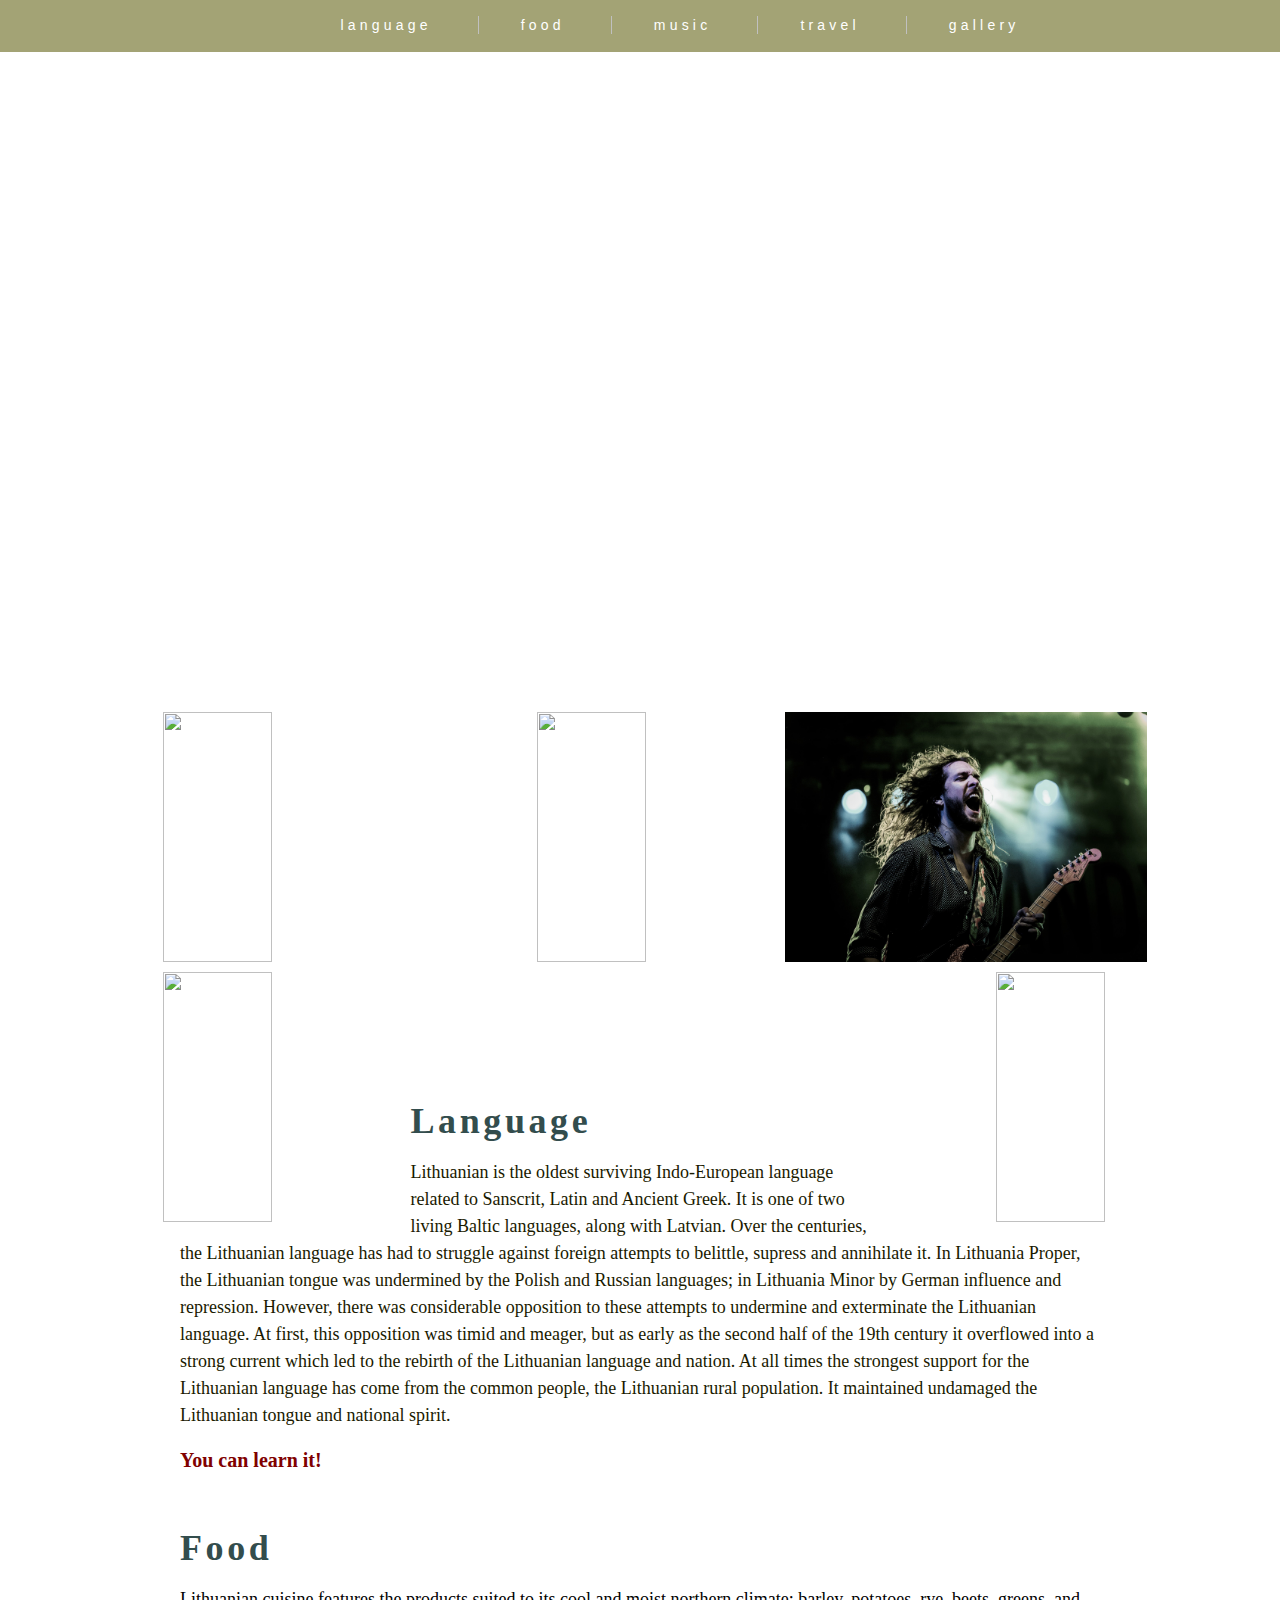
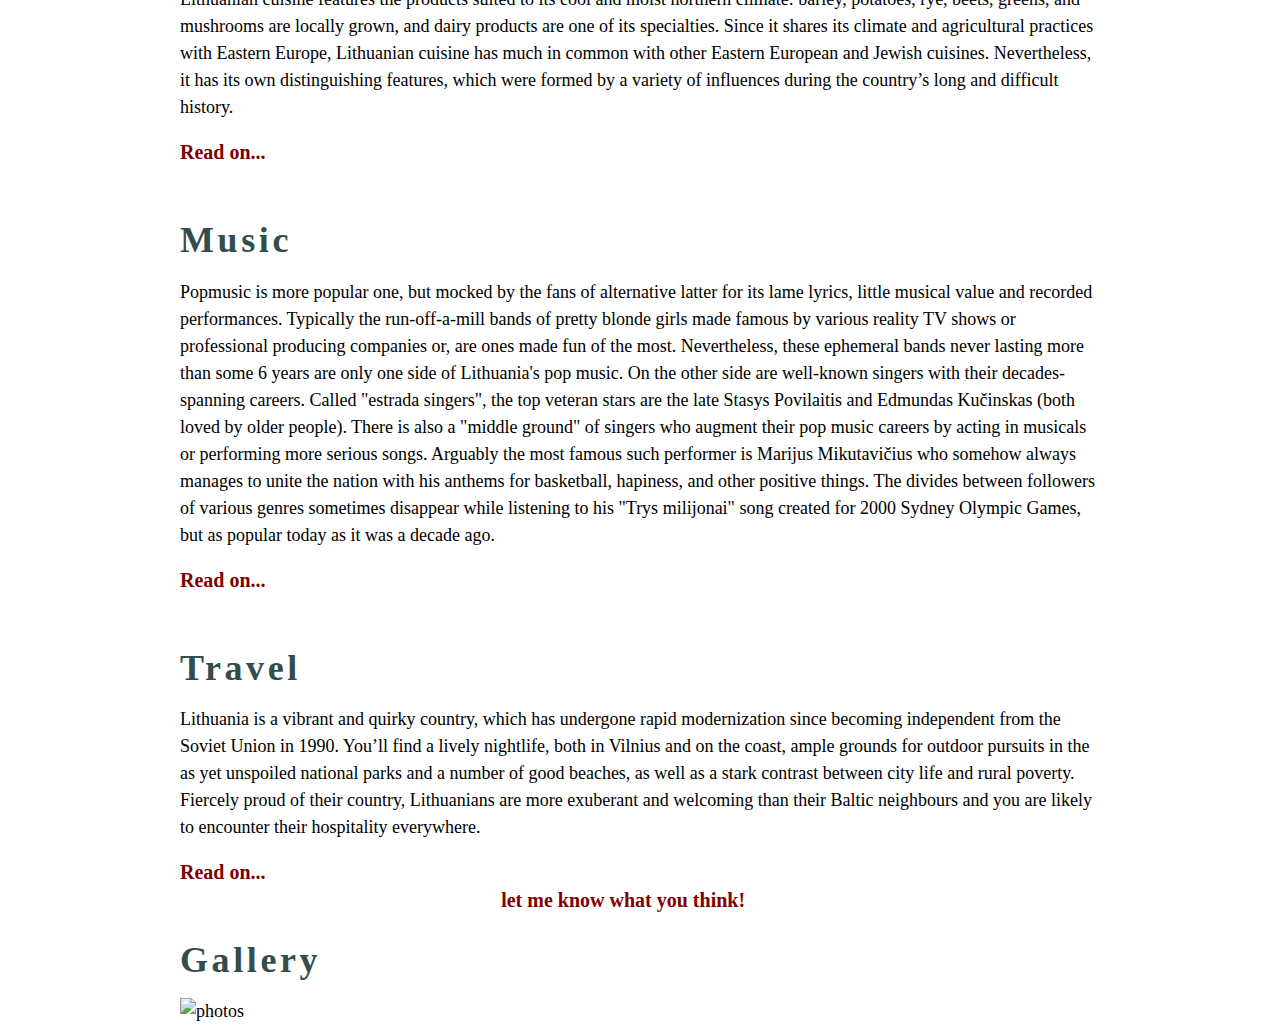
==== unit_3/index.html @ e764b04b "update" ====
<!DOCTYPE html>
<html>
	<head>
		<title>Otli</title>
		<link rel="stylesheet" type="text/css" href="css/style.css">
	</head>
	
		<body>

		<header>
			<div id="nav">
				<div id="nav-wrapper">
					<ul>
						<li><a href="#">language</a></li>
						<li><a href="#">food</a></li>
						<li><a href="#">music</a></li>
						<li><a href="#">travel</a></li>
						<li><a href="#">gallery</a></li>
					</ul>
				</div>
			</div>

			<div id="logo">
			
					<img src="images/otli_logo.png">
			
			</div>
		</header>

	

		<div id="otli">

			<div class="five">
					
					<a href="#"><img src="images/explore.jpg" style="float: left; width: 30%; margin-right: 1%; margin-bottom: 0.5em;" ></a>
					<a href="#"><img src="images/culture.jpg" style="float: left; width: 30%; margin-right: 1%; margin-bottom: 0.5em;" ></a>
					<a href="#"><img src="images/music.jpg" style="float: left; width: 30%; margin-right: 1%; margin-bottom: 0.5em;" ></a>
					<a href="#"><img src="images/travel.jpg" style="float: left; width: 30%; margin-right: 1%; margin-bottom: 0.5em;" ></a>
					<a href="#"><img src="images/gallery.jpg" style="float: right; width: 30%; margin-right: 1%; margin-bottom: 0.5em;" ></a>	
	
			</div>


			<div class="language">
				<h1>Language</h1>
				<p>Lithuanian is the oldest surviving Indo-European language related to Sanscrit, Latin and Ancient Greek. It is one of two living Baltic languages, along with Latvian. Over the centuries, the Lithuanian language has had to struggle against foreign attempts to belittle, supress and annihilate it. In Lithuania Proper, the Lithuanian tongue was undermined by the Polish and Russian languages; in Lithuania Minor by German influence and repression. However, there was considerable opposition to these attempts to undermine and exterminate the Lithuanian language. At first, this opposition was timid and meager, but as early as the second half of the 19th century it overflowed into a strong current which led to the rebirth of the Lithuanian language and nation.
				At all times the strongest support for the Lithuanian language has come from the common people, the Lithuanian rural population. It maintained undamaged the Lithuanian tongue and national spirit. 
				</p>
					<div class="link">
						<a href="#"> You can learn it!</a>

					</div>
			</div>

			<div class="food">
				<h1>Food</h1>
				<p>Lithuanian cuisine features the products suited to its cool and moist northern climate: barley, potatoes, rye, beets, greens, and mushrooms are locally grown, and dairy products are one of its specialties. Since it shares its climate and agricultural practices with Eastern Europe, Lithuanian cuisine has much in common with other Eastern European and Jewish cuisines. Nevertheless, it has its own distinguishing features, which were formed by a variety of influences during the country’s long and difficult history.
				</p>
				<div class="link">
						<a href="#"> Read on...</a>
					</div>
			</div>

			<div class="music">
				<h1>Music</h1>
				<p>Popmusic is more popular one, but mocked by the fans of alternative latter for its lame lyrics, little musical value and recorded performances. Typically the run-off-a-mill bands of pretty blonde girls made famous by various reality TV shows or professional producing companies or, are ones made fun of the most.

				Nevertheless, these ephemeral bands never lasting more than some 6 years are only one side of Lithuania's pop music. On the other side are well-known singers with their decades-spanning careers. Called "estrada singers", the top veteran stars are the late Stasys Povilaitis and Edmundas Kučinskas (both loved by older people).

				There is also a "middle ground" of singers who augment their pop music careers by acting in musicals or performing more serious songs. Arguably the most famous such performer is Marijus Mikutavičius who somehow always manages to unite the nation with his anthems for basketball, hapiness, and other positive things. The divides between followers of various genres sometimes disappear while listening to his "Trys milijonai" song created for 2000 Sydney Olympic Games, but as popular today as it was a decade ago.</p>
				<div class="link">
						<a href="#"> Read on...</a>
					</div>
			</div>

			<div class="travel">
				<h1>Travel</h1>
				<p>Lithuania is a vibrant and quirky country, which has undergone rapid modernization since becoming independent from the Soviet Union in 1990. You’ll find a lively nightlife, both in Vilnius and on the coast, ample grounds for outdoor pursuits in the as yet unspoiled national parks and a number of good beaches, as well as a stark contrast between city life and rural poverty. Fiercely proud of their country, Lithuanians are more exuberant and welcoming than their Baltic neighbours and you are likely to encounter their hospitality everywhere.</p>
				<div class="link">
						<a href="#"> Read on...</a>
					</div>
			</div>

			<div class="gallery">

				<h1>Gallery</h1>

				<img src="images/gallery.jpg" alt="photos">
				<!-- Add the image grid here -->
			</div>

			<div class="footnote">

				<a href="#"> let me know what you think!</a>

			</div>
		</div>

	</body>

</html>
---- unit_3/css/style.css ----
@import url('https://fonts.googleapis.com/css?family=Kaushan+Script');
@import url('https://fonts.googleapis.com/css?family=Source+Sans+Pro');
@import url('https://fonts.googleapis.com/css?family=Roboto|Source+Sans+Pro');

body {
	margin:0;
	padding:0;
	
}

header {
	background-size: cover;
	background-image:url("../images/forest.jpeg");
}

#logo {
    display: block;
    margin-left: 300px;
    margin-right: auto;
    padding-top: 180px;

}	

#nav {
	background-color: #a3a375;
	position: fixed;
	width:100%;
	top:0px;
}

#nav-wrapper {
	width: 1200px;
	margin: 0 auto;
	position:relative;	
}

#nav ul {
	background-color: #a3a375;
	height:20px;
	width:100%;
	list-style: none;
	text-align: center;
}

#nav ul li{
	padding-right: 42px;
	padding-left: 42px;
	background-repeat:no-repeat;
	display:inline-block;
}

li+li { 
	border-left: 1px solid #334d00; 
	border-color: #c0c0c0;
}

#nav ul li a {
	font-family: arial, sans-serif;
	letter-spacing: 0.3em;
	text-decoration:none;
	color:#ffffff;
	font-size: 14px;
	text-align: center;
	font-weight: normal;
	display:inline;
	text-transform: lowercase;
}

#otli{
	color: #000000;
	line-height: 1.5em;
	font-family: 'Kurale', serif;
	font-size: 18px;	
}

.five {
	text-decoration: none;
	position: relative;
	padding: 2em;
	
	
}

.five img {
	width: 20px;
	height: 250px;
}

.language{
	background-color: #ffffff;
	color:#1a1a00;
	margin-top: 20em;
	margin-right: 10em;
	margin-left: 10em;
}

.language img-circle {
	border-radius: 50%;
	margin: 0 auto;
	height: 200px;
	width: 650px;
}

.food {
	background-color: #ffffff;
	margin-top: 2em;
	padding: 0px;
	margin-top: 2em;
	float: left;
	margin-right: 10em;
	margin-left: 10em;
	
}
.img-food {
	height: 190px;
	width: 190px;
	border-radius: 60%;
	float: right;
	
}

.music {
	background-color: #ffffff;
	margin-top: 2em;
	padding: 0px;
	margin-top: 2em;
	float: left;
	margin-right: 10em;
	margin-left: 10em;
}	
.music img {
	border-radius: 50%;
	margin: 0 auto;
	height: 140px;
	width: 160px;

}

.travel {
	background-color: #ffffff;
	margin-top: 2em;
	padding: 0px;
	margin-top: 2em;
	float: left;
	margin-right: 10em;
	margin-left: 10em;
}	
.travel img { 

	border-radius: 50%;
	margin: 0 auto;
	height: 320px;
	width: 350px;

}

.gallery {
	background-color: #ffffff;
	margin-top: 2em;
	padding: 0px;
	margin-top: 2em;
	float: left;
	margin-right: 10em;
	margin-left: 10em;
}

.gallery img {
	margin: 0 auto;
	width: 800px;
}

a:link {
	font-family: 'Norican', cursive;
	font-size: 20px;
	text-decoration: none;
	color: #800000;
	text-align: center;
	font-weight: bold;
	font-style: normal;
}

.footnote {
	text-decoration: none;
	font-family: Arial, Helvetica, sans-serif;
	color: #1a1a00;
	float: bottom;
	font-weight: bold;
	margin-right: 10em;
	margin-left: 10em;
}
h1 {
	font-family:'Abril Fatface', serif;
	letter-spacing: 0.1em;
	color: #334d4d;

}
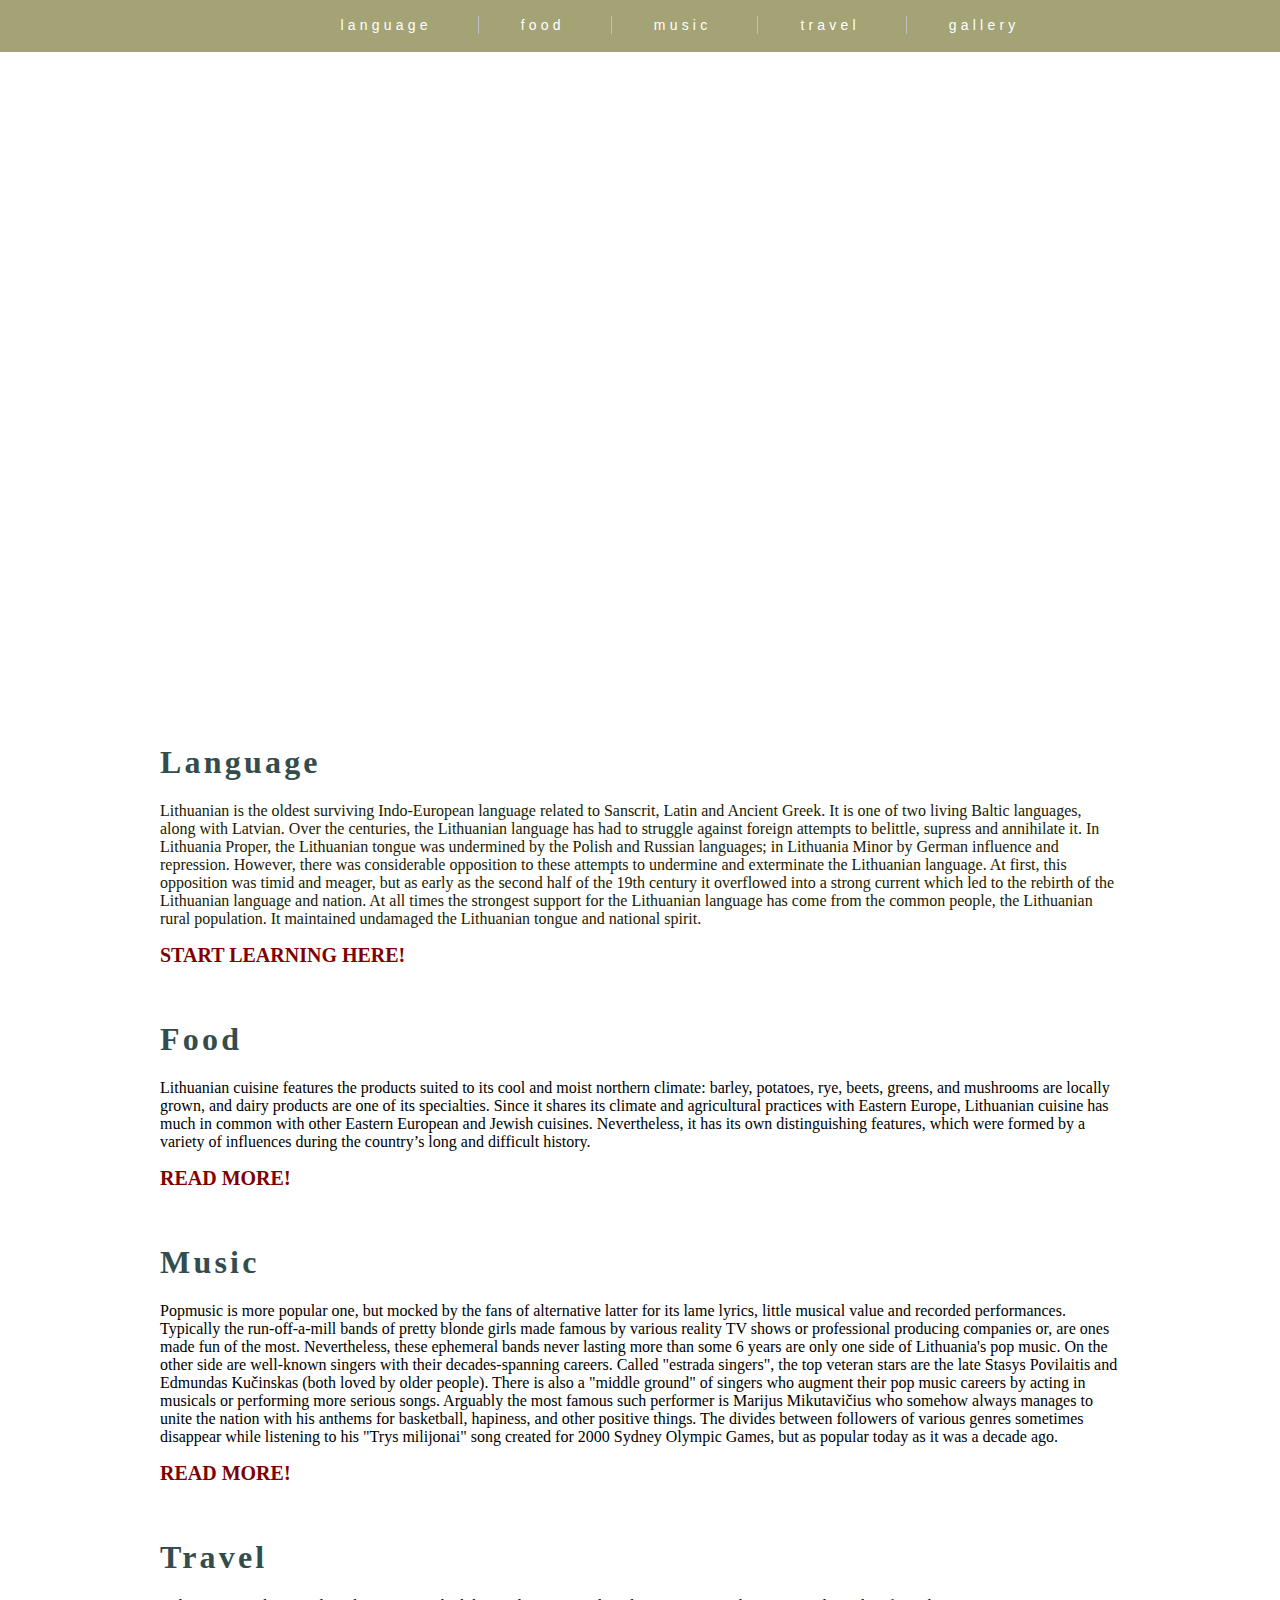
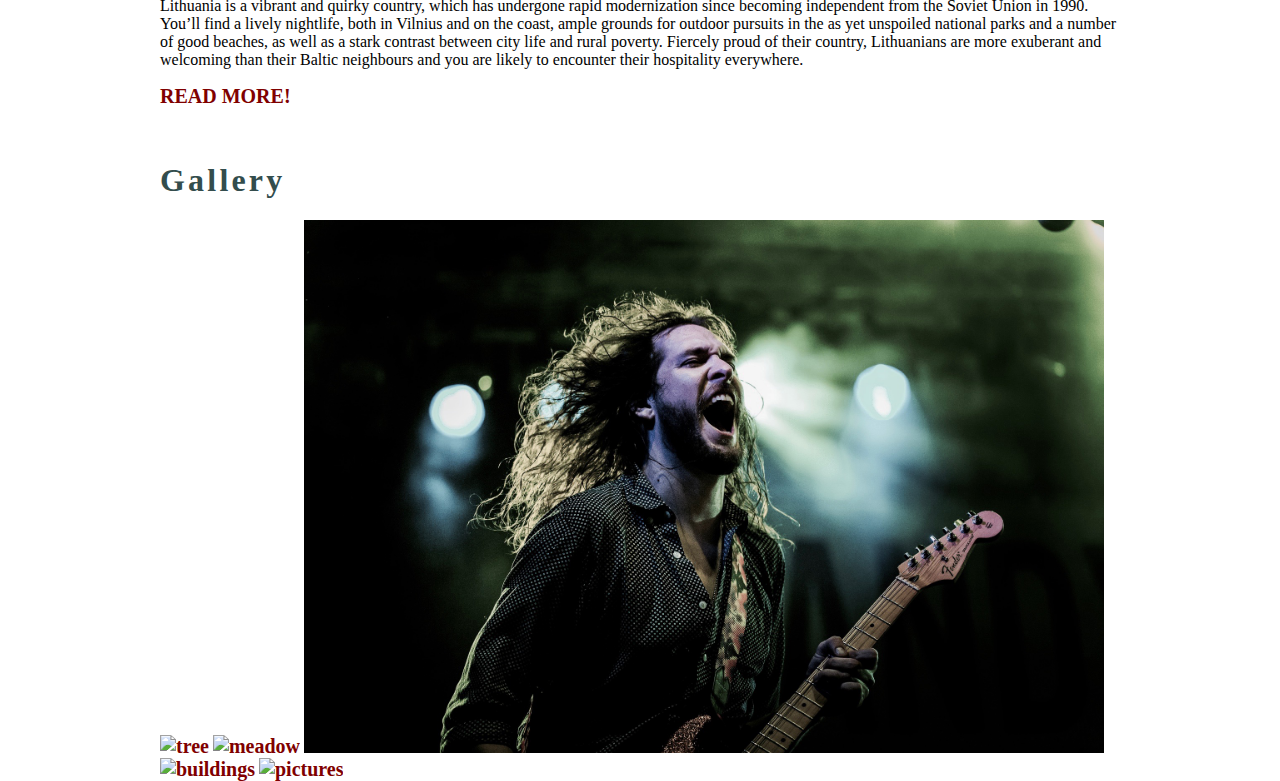
==== commit 02eca40d: "Update index.html" ====
--- a/unit_3/index.html
+++ b/unit_3/index.html
@@ -22,34 +22,22 @@
 
 			<div id="logo">
 			
-					<img src="images/otli_logo.png">
+					<img src="images/logo.png" height="240" width="430">
 			
 			</div>
 		</header>
 
 	
 
-		<div id="otli">
-
-			<div class="five">
-					
-					<a href="#"><img src="images/explore.jpg" style="float: left; width: 30%; margin-right: 1%; margin-bottom: 0.5em;" ></a>
-					<a href="#"><img src="images/culture.jpg" style="float: left; width: 30%; margin-right: 1%; margin-bottom: 0.5em;" ></a>
-					<a href="#"><img src="images/music.jpg" style="float: left; width: 30%; margin-right: 1%; margin-bottom: 0.5em;" ></a>
-					<a href="#"><img src="images/travel.jpg" style="float: left; width: 30%; margin-right: 1%; margin-bottom: 0.5em;" ></a>
-					<a href="#"><img src="images/gallery.jpg" style="float: right; width: 30%; margin-right: 1%; margin-bottom: 0.5em;" ></a>	
-	
-			</div>
-
+		<div id="main">
 
 			<div class="language">
 				<h1>Language</h1>
 				<p>Lithuanian is the oldest surviving Indo-European language related to Sanscrit, Latin and Ancient Greek. It is one of two living Baltic languages, along with Latvian. Over the centuries, the Lithuanian language has had to struggle against foreign attempts to belittle, supress and annihilate it. In Lithuania Proper, the Lithuanian tongue was undermined by the Polish and Russian languages; in Lithuania Minor by German influence and repression. However, there was considerable opposition to these attempts to undermine and exterminate the Lithuanian language. At first, this opposition was timid and meager, but as early as the second half of the 19th century it overflowed into a strong current which led to the rebirth of the Lithuanian language and nation.
 				At all times the strongest support for the Lithuanian language has come from the common people, the Lithuanian rural population. It maintained undamaged the Lithuanian tongue and national spirit. 
 				</p>
-					<div class="link">
-						<a href="#"> You can learn it!</a>
-
+					<div>
+					<a class="button" href="#">START LEARNING HERE!</a>
 					</div>
 			</div>
 
@@ -57,8 +45,8 @@
 				<h1>Food</h1>
 				<p>Lithuanian cuisine features the products suited to its cool and moist northern climate: barley, potatoes, rye, beets, greens, and mushrooms are locally grown, and dairy products are one of its specialties. Since it shares its climate and agricultural practices with Eastern Europe, Lithuanian cuisine has much in common with other Eastern European and Jewish cuisines. Nevertheless, it has its own distinguishing features, which were formed by a variety of influences during the country’s long and difficult history.
 				</p>
-				<div class="link">
-						<a href="#"> Read on...</a>
+					<div>
+						<a class="button" href="#">READ MORE!</a>
 					</div>
 			</div>
 
@@ -69,16 +57,16 @@
 				Nevertheless, these ephemeral bands never lasting more than some 6 years are only one side of Lithuania's pop music. On the other side are well-known singers with their decades-spanning careers. Called "estrada singers", the top veteran stars are the late Stasys Povilaitis and Edmundas Kučinskas (both loved by older people).
 
 				There is also a "middle ground" of singers who augment their pop music careers by acting in musicals or performing more serious songs. Arguably the most famous such performer is Marijus Mikutavičius who somehow always manages to unite the nation with his anthems for basketball, hapiness, and other positive things. The divides between followers of various genres sometimes disappear while listening to his "Trys milijonai" song created for 2000 Sydney Olympic Games, but as popular today as it was a decade ago.</p>
-				<div class="link">
-						<a href="#"> Read on...</a>
+					<div>
+						<a class="button" href="#">READ MORE!</a>
 					</div>
 			</div>
 
 			<div class="travel">
 				<h1>Travel</h1>
 				<p>Lithuania is a vibrant and quirky country, which has undergone rapid modernization since becoming independent from the Soviet Union in 1990. You’ll find a lively nightlife, both in Vilnius and on the coast, ample grounds for outdoor pursuits in the as yet unspoiled national parks and a number of good beaches, as well as a stark contrast between city life and rural poverty. Fiercely proud of their country, Lithuanians are more exuberant and welcoming than their Baltic neighbours and you are likely to encounter their hospitality everywhere.</p>
-				<div class="link">
-						<a href="#"> Read on...</a>
+					<div>
+						<a class="button" href="#">READ MORE!</a>
 					</div>
 			</div>
 
@@ -86,17 +74,19 @@
 
 				<h1>Gallery</h1>
 
-				<img src="images/gallery.jpg" alt="photos">
-				<!-- Add the image grid here -->
+					<div id="pictures">
+						<div class="img_container">
+							<a href="#"><img src="images/explore.jpg" alt="tree"></a>		
+							<a href="#"><img src="images/culture.jpg" alt="meadow"></a>
+							<a href="#"><img src="images/music.jpg" alt="man_with_guitar"></a>
+							<a href="#"><img src="images/travel.jpg" alt="buildings"></a>
+							<a href="#"><img src="images/gallery.jpg" alt="pictures"></a>
+						</div>
+					</div>
 			</div>
-
-			<div class="footnote">
-
-				<a href="#"> let me know what you think!</a>
-
-			</div>
-		</div>
+		</div>	
+		
 
 	</body>
 
-</html>+</html>
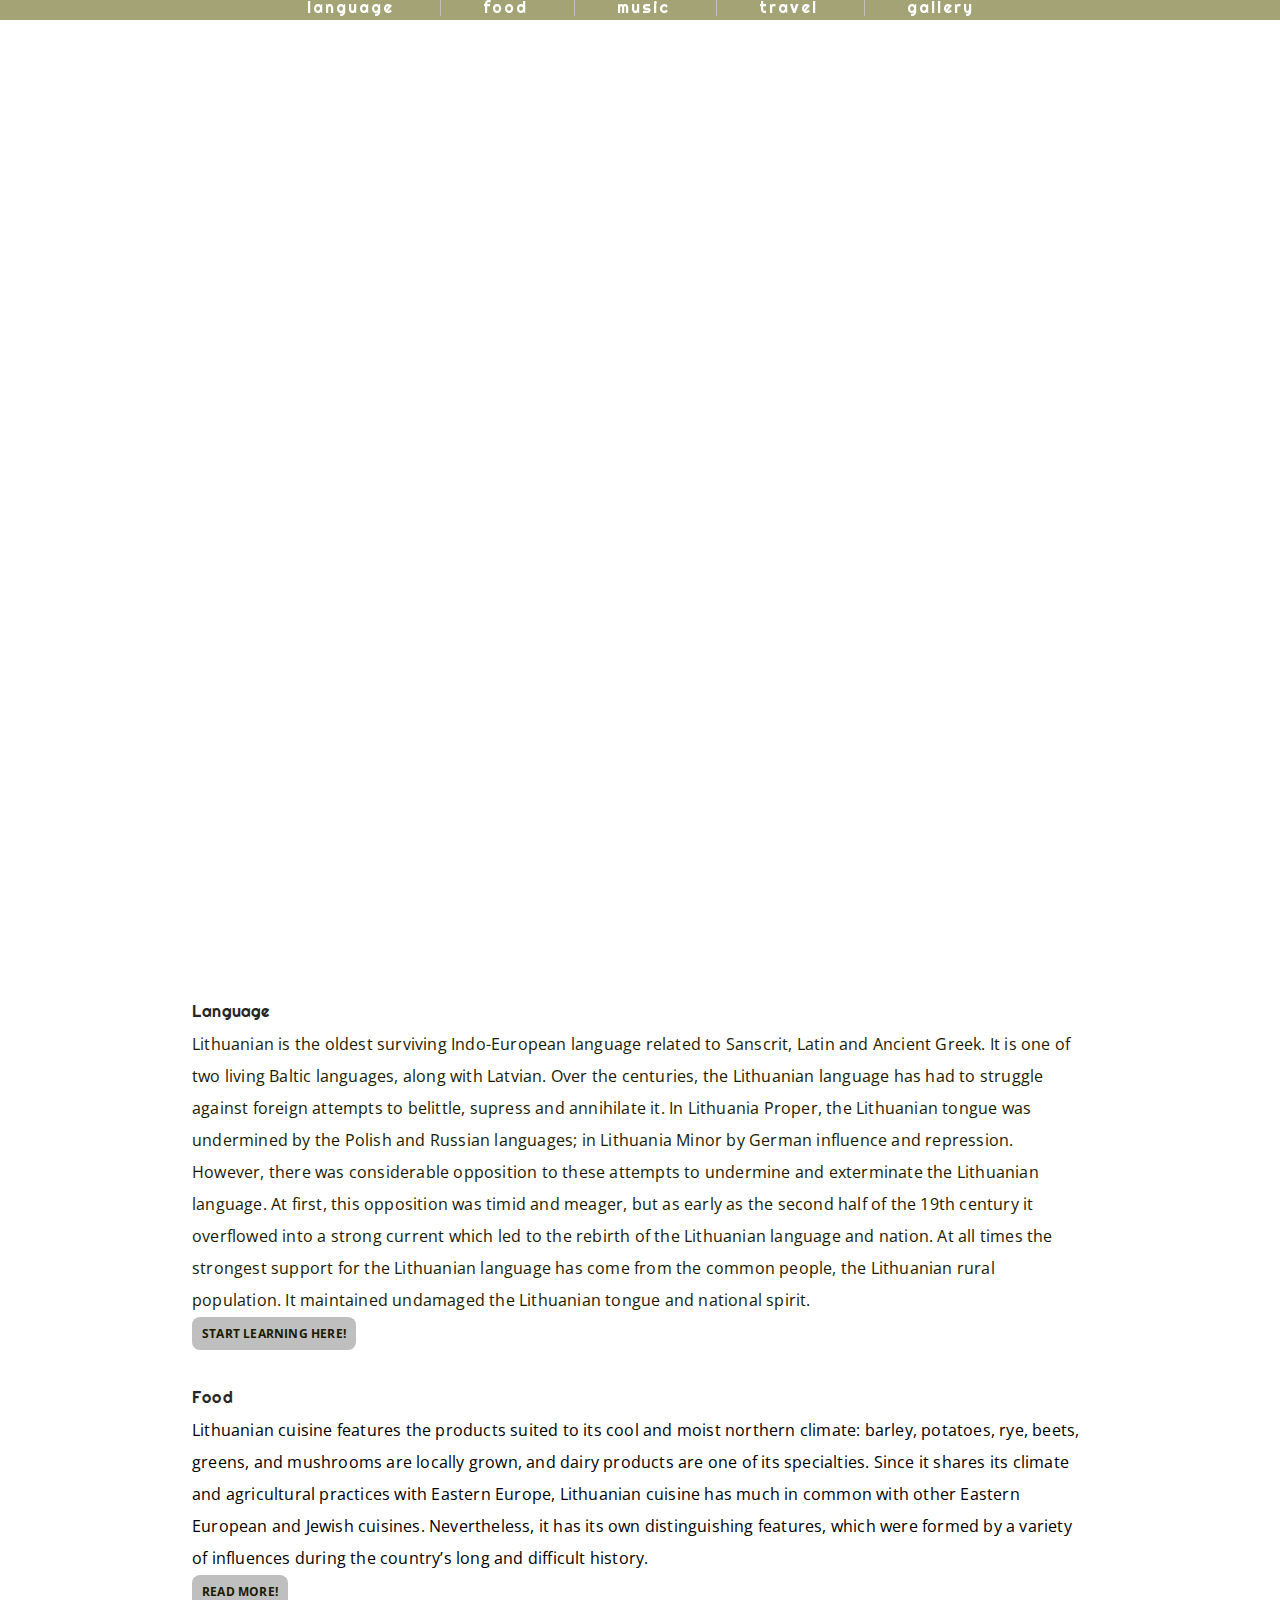
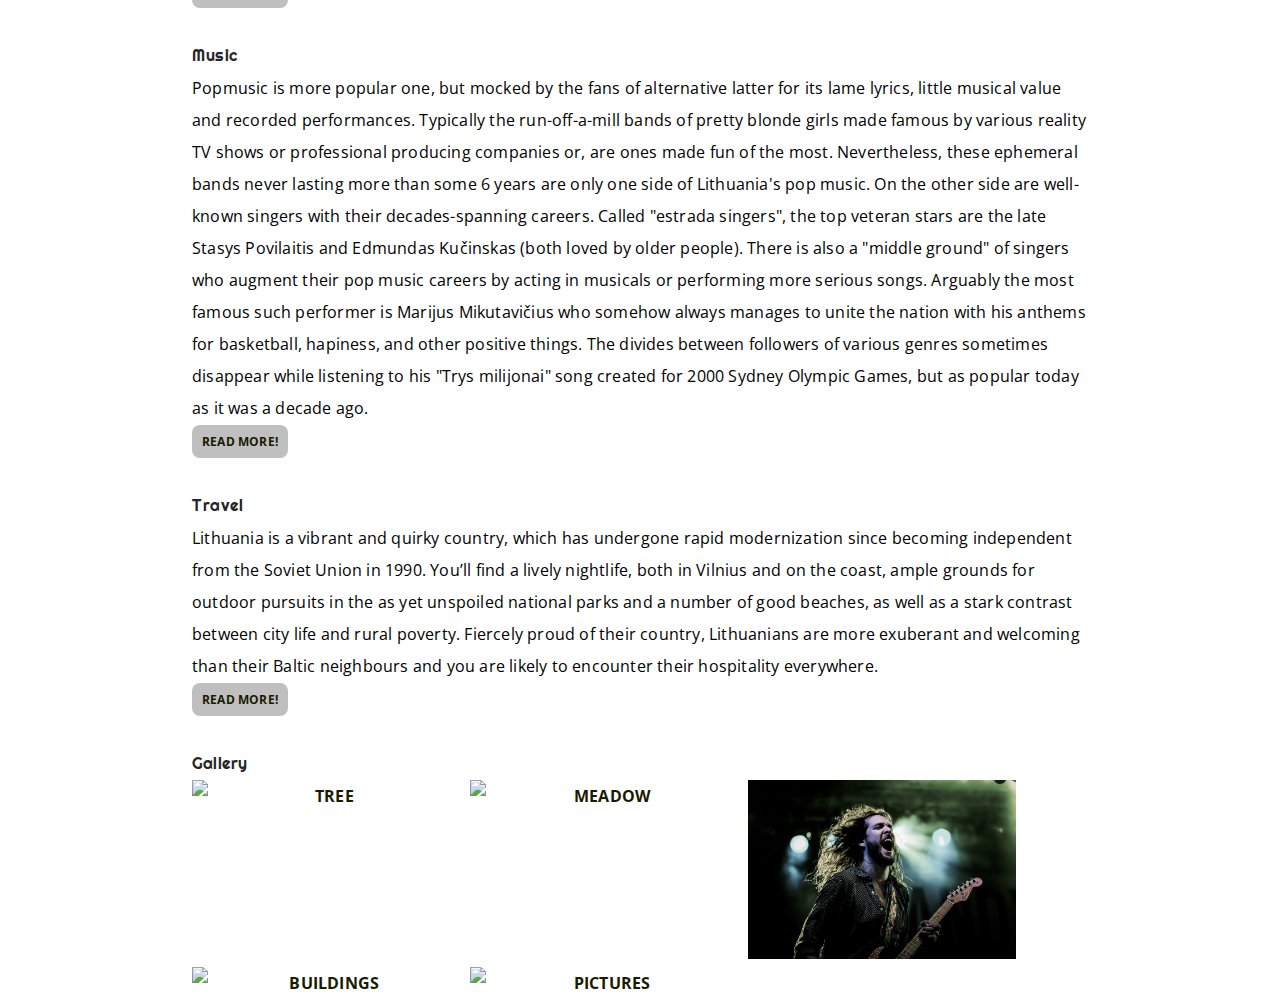
==== commit 926d9e71: "update" ====
--- a/unit_3/index.html
+++ b/unit_3/index.html
@@ -1,8 +1,11 @@
 <!DOCTYPE html>
-<html>
+<html lang="en">
+	
 	<head>
 		<title>Otli</title>
+		<link rel="stylesheet" type="text/css" href="css/reset.css">
 		<link rel="stylesheet" type="text/css" href="css/style.css">
+
 	</head>
 	
 		<body>
@@ -22,8 +25,8 @@
 
 			<div id="logo">
 			
-					<img src="images/logo.png" height="240" width="430">
-			
+					<img src="images/logo.png" height="240" width="430" alt="otli_logo">
+				
 			</div>
 		</header>
 
@@ -76,11 +79,17 @@
 
 					<div id="pictures">
 						<div class="img_container">
-							<a href="#"><img src="images/explore.jpg" alt="tree"></a>		
+							
+							<a href="#"><img src="images/explore.jpg" alt="tree"></a>	
+							
 							<a href="#"><img src="images/culture.jpg" alt="meadow"></a>
+							
 							<a href="#"><img src="images/music.jpg" alt="man_with_guitar"></a>
+							
 							<a href="#"><img src="images/travel.jpg" alt="buildings"></a>
+							
 							<a href="#"><img src="images/gallery.jpg" alt="pictures"></a>
+							
 						</div>
 					</div>
 			</div>
--- a/unit_3/css/style.css
+++ b/unit_3/css/style.css
@@ -1,6 +1,5 @@
-@import url('https://fonts.googleapis.com/css?family=Kaushan+Script');
-@import url('https://fonts.googleapis.com/css?family=Source+Sans+Pro');
-@import url('https://fonts.googleapis.com/css?family=Roboto|Source+Sans+Pro');
+@import url('https://fonts.googleapis.com/css?family=Droid+Serif|Kaushan+Script|Montserrat|Righteous|Satisfy|Trocchi');
+@import url('https://fonts.googleapis.com/css?family=Droid+Serif|Kaushan+Script|Montserrat|Open+Sans|Righteous|Satisfy|Trocchi');
 
 body {
 	margin:0;
@@ -11,13 +10,16 @@
 header {
 	background-size: cover;
 	background-image:url("../images/forest.jpeg");
+	max-width: 100%;
+	height: 900px;
 }
 
 #logo {
     display: block;
-    margin-left: 300px;
+    margin-left: 440px;
     margin-right: auto;
-    padding-top: 180px;
+    padding-top: 320px;
+    margin-bottom: 300px;
 
 }	
 
@@ -55,50 +57,64 @@
 }
 
 #nav ul li a {
-	font-family: arial, sans-serif;
-	letter-spacing: 0.3em;
+	font-family: 'Righteous', cursive;
+	font-weight: 100;
+	letter-spacing: 2px;
 	text-decoration:none;
 	color:#ffffff;
-	font-size: 14px;
+	font-size: 16px;
 	text-align: center;
-	font-weight: normal;
 	display:inline;
 	text-transform: lowercase;
 }
 
-#otli{
+#main{
+	font-family: 'Open Sans', sans-serif;
+	font-size: 16px;
+	letter-spacing: 0.2px;
 	color: #000000;
-	line-height: 1.5em;
-	font-family: 'Kurale', serif;
-	font-size: 18px;	
+	line-height: 2em;
+	margin-right: 12em;
+	margin-left: 12em;	
+
 }
 
-.five {
-	text-decoration: none;
-	position: relative;
-	padding: 2em;
-	
-	
+#main a {
+	font-family: 'Open sans', sans-serif;
+	text-align: center;
+	font-weight: bold;
+	font-style: normal;
+	color: #1a1a00;
+	text-transform: uppercase;
+
 }
 
-.five img {
-	width: 20px;
-	height: 250px;
+.button {
+	text-decoration: none;
+	background-color: #bfbfbf;
+    border: 0;
+    padding: 8px 10px;
+    border-radius: 8px;
+    font-size: 12px;
+
 }
+
+.button:hover {
+	background-color: #a3a375;
+
+}
+
+h1 {
+	font-family: 'Righteous', cursive;
+	font-weight: 100;
+	color: #262626;
+}
+
 
 .language{
 	background-color: #ffffff;
 	color:#1a1a00;
-	margin-top: 20em;
-	margin-right: 10em;
-	margin-left: 10em;
-}
-
-.language img-circle {
-	border-radius: 50%;
-	margin: 0 auto;
-	height: 200px;
-	width: 650px;
+	margin-top: 6em;
 }
 
 .food {
@@ -107,15 +123,6 @@
 	padding: 0px;
 	margin-top: 2em;
 	float: left;
-	margin-right: 10em;
-	margin-left: 10em;
-	
-}
-.img-food {
-	height: 190px;
-	width: 190px;
-	border-radius: 60%;
-	float: right;
 	
 }
 
@@ -125,16 +132,8 @@
 	padding: 0px;
 	margin-top: 2em;
 	float: left;
-	margin-right: 10em;
-	margin-left: 10em;
+	
 }	
-.music img {
-	border-radius: 50%;
-	margin: 0 auto;
-	height: 140px;
-	width: 160px;
-
-}
 
 .travel {
 	background-color: #ffffff;
@@ -142,17 +141,7 @@
 	padding: 0px;
 	margin-top: 2em;
 	float: left;
-	margin-right: 10em;
-	margin-left: 10em;
 }	
-.travel img { 
-
-	border-radius: 50%;
-	margin: 0 auto;
-	height: 320px;
-	width: 350px;
-
-}
 
 .gallery {
 	background-color: #ffffff;
@@ -160,37 +149,20 @@
 	padding: 0px;
 	margin-top: 2em;
 	float: left;
-	margin-right: 10em;
-	margin-left: 10em;
+	
 }
 
 .gallery img {
-	margin: 0 auto;
-	width: 800px;
+	float: left; 
+	width: 30%; 
+	margin-right: 1%; 
+	margin-bottom: 0.5em;
+	text-align: center;
 }
 
-a:link {
-	font-family: 'Norican', cursive;
-	font-size: 20px;
-	text-decoration: none;
-	color: #800000;
-	text-align: center;
-	font-weight: bold;
-	font-style: normal;
+.image_container {
+	float:left;
 }
 
-.footnote {
-	text-decoration: none;
-	font-family: Arial, Helvetica, sans-serif;
-	color: #1a1a00;
-	float: bottom;
-	font-weight: bold;
-	margin-right: 10em;
-	margin-left: 10em;
-}
-h1 {
-	font-family:'Abril Fatface', serif;
-	letter-spacing: 0.1em;
-	color: #334d4d;
 
-}+	
